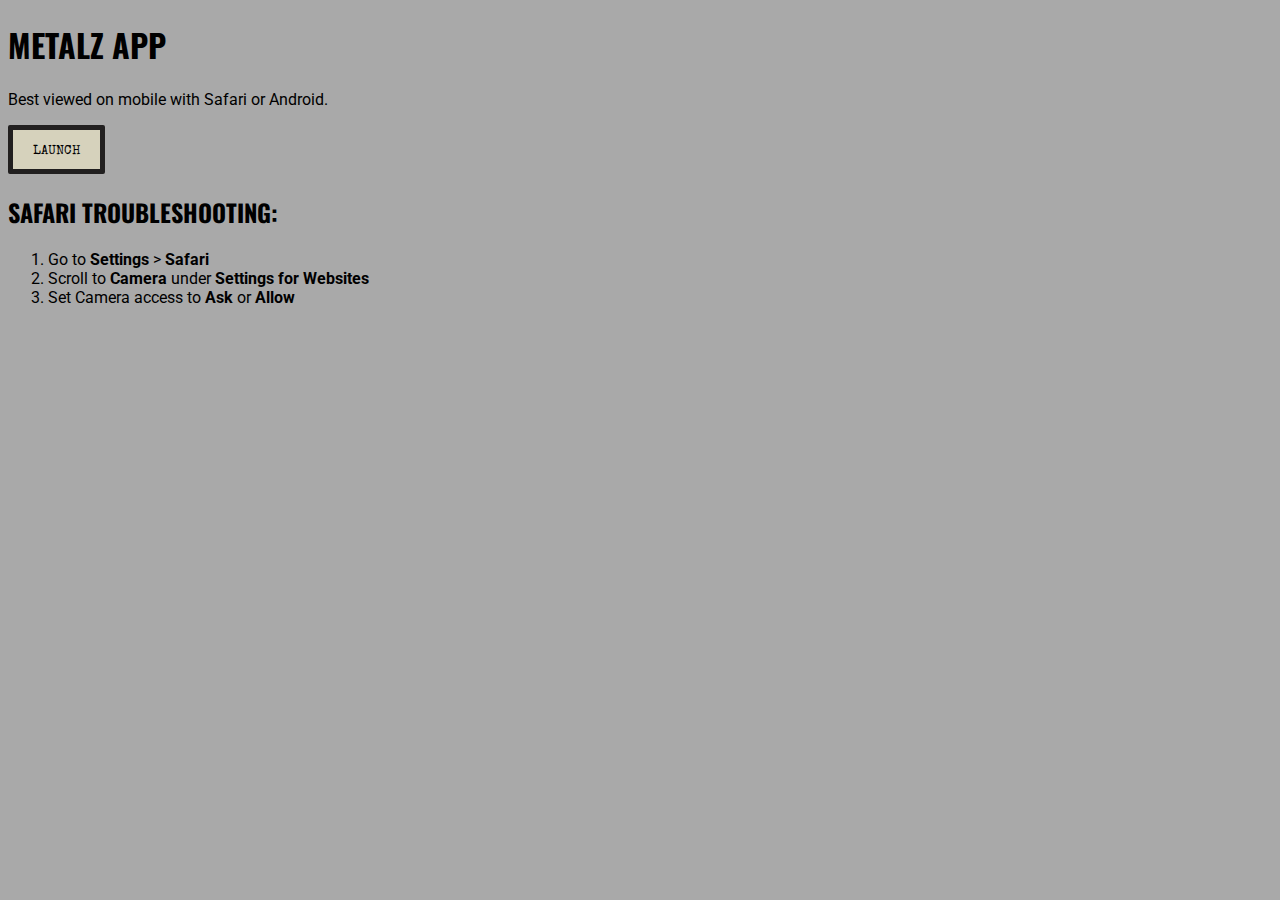
==== index.html @ 3a3b9aa0 "reducing instructions" ====
<!DOCTYPE html>
<html lang="en">
<head>
    <meta charset="UTF-8">
    <meta name="viewport" content="width=device-width, initial-scale=1.0">
    <title>Metalz App</title>
    <link rel="icon" type="image/png" sizes="512x512" href="favi-512x512.jpg">
    <link rel="stylesheet" href="styles.css">
    <link href="https://fonts.googleapis.com/css2?family=Oswald:wght@400;600&family=Roboto:wght@300&family=Special+Elite&display=swap" rel="stylesheet">
</head>
    <h1>Metalz App</h1>

    <p>Best viewed on mobile with Safari or Android.</p>
    
    <a href="ar-display.html"><button>Launch</button></a>

    <h2>Safari Troubleshooting:</h2>
    <ol>
        <li>Go to <b>Settings</b> > <b>Safari</b></li>
        <li>Scroll to <b>Camera</b> under <b>Settings for Websites</b></li>
        <li>Set Camera access to <b>Ask</b> or <b>Allow</b></li>

    </ol>

</body>
</html>
---- styles.css ----
body {
    background-color: darkgray;
    font-family: 'Roboto', sans-serif;
}

h1,h2,h3 {
    font-family: 'Oswald', sans-serif;
    text-transform: uppercase;
}

button {
    background-color: #D6D2BC;
    color: #000000;
    font-family: 'Special Elite', cursive;
    text-transform: uppercase;
    padding: 15px 20px 11px 20px;
    border: 5px solid #211f1f;
    border-radius: 2px;
}
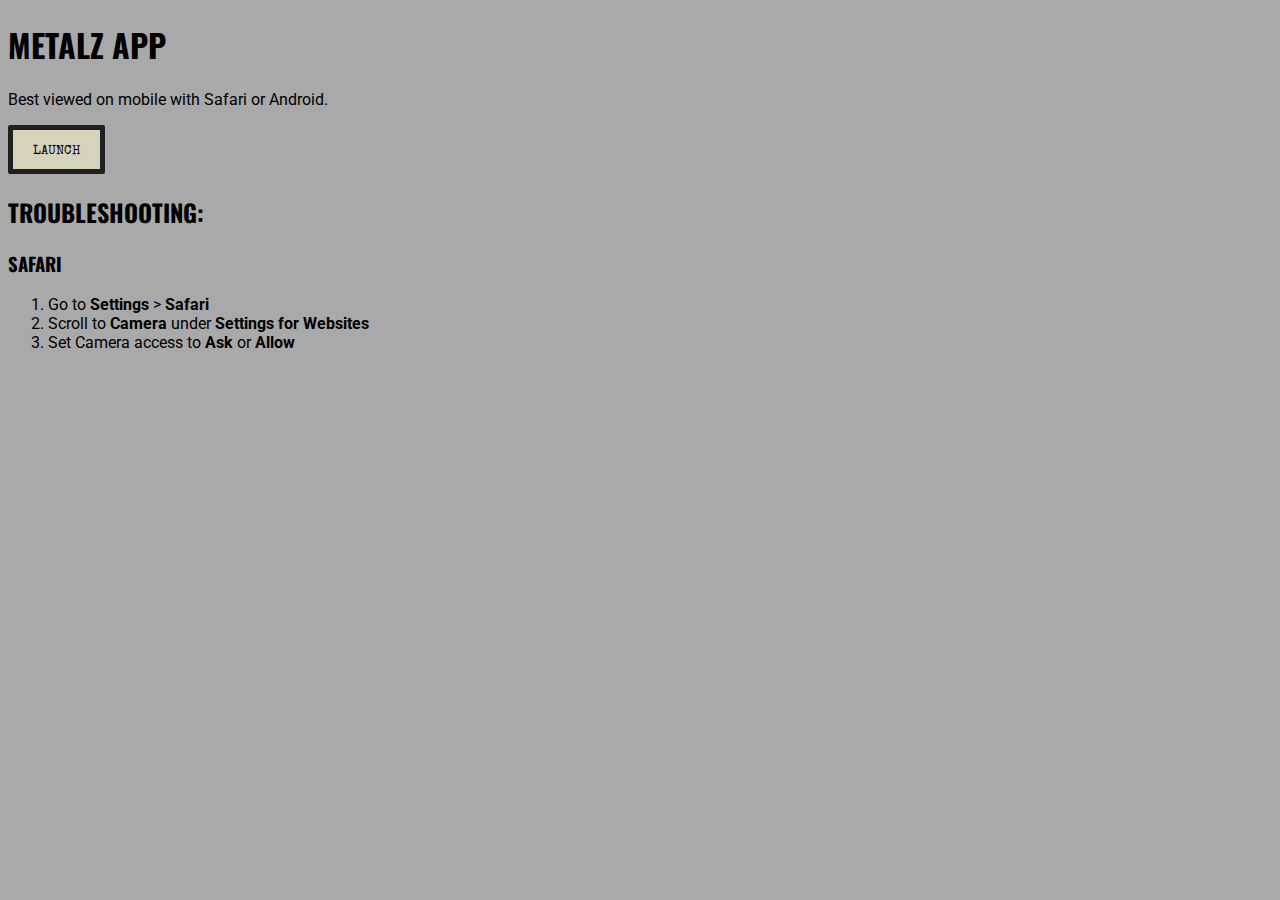
==== commit da11174b: "adding new pattern marker" ====
--- a/index.html
+++ b/index.html
@@ -3,7 +3,7 @@
 <head>
     <meta charset="UTF-8">
     <meta name="viewport" content="width=device-width, initial-scale=1.0">
-    <title>Metalz App</title>
+    <title>METALZ</title>
     <link rel="icon" type="image/png" sizes="512x512" href="favi-512x512.jpg">
     <link rel="stylesheet" href="styles.css">
     <link href="https://fonts.googleapis.com/css2?family=Oswald:wght@400;600&family=Roboto:wght@300&family=Special+Elite&display=swap" rel="stylesheet">
@@ -14,13 +14,13 @@
     
     <a href="ar-display.html"><button>Launch</button></a>
 
-    <h2>Safari Troubleshooting:</h2>
+    <h2>Troubleshooting:</h2>
+    <h3>Safari</h3>
     <ol>
         <li>Go to <b>Settings</b> > <b>Safari</b></li>
         <li>Scroll to <b>Camera</b> under <b>Settings for Websites</b></li>
         <li>Set Camera access to <b>Ask</b> or <b>Allow</b></li>
 
     </ol>
-
 </body>
 </html>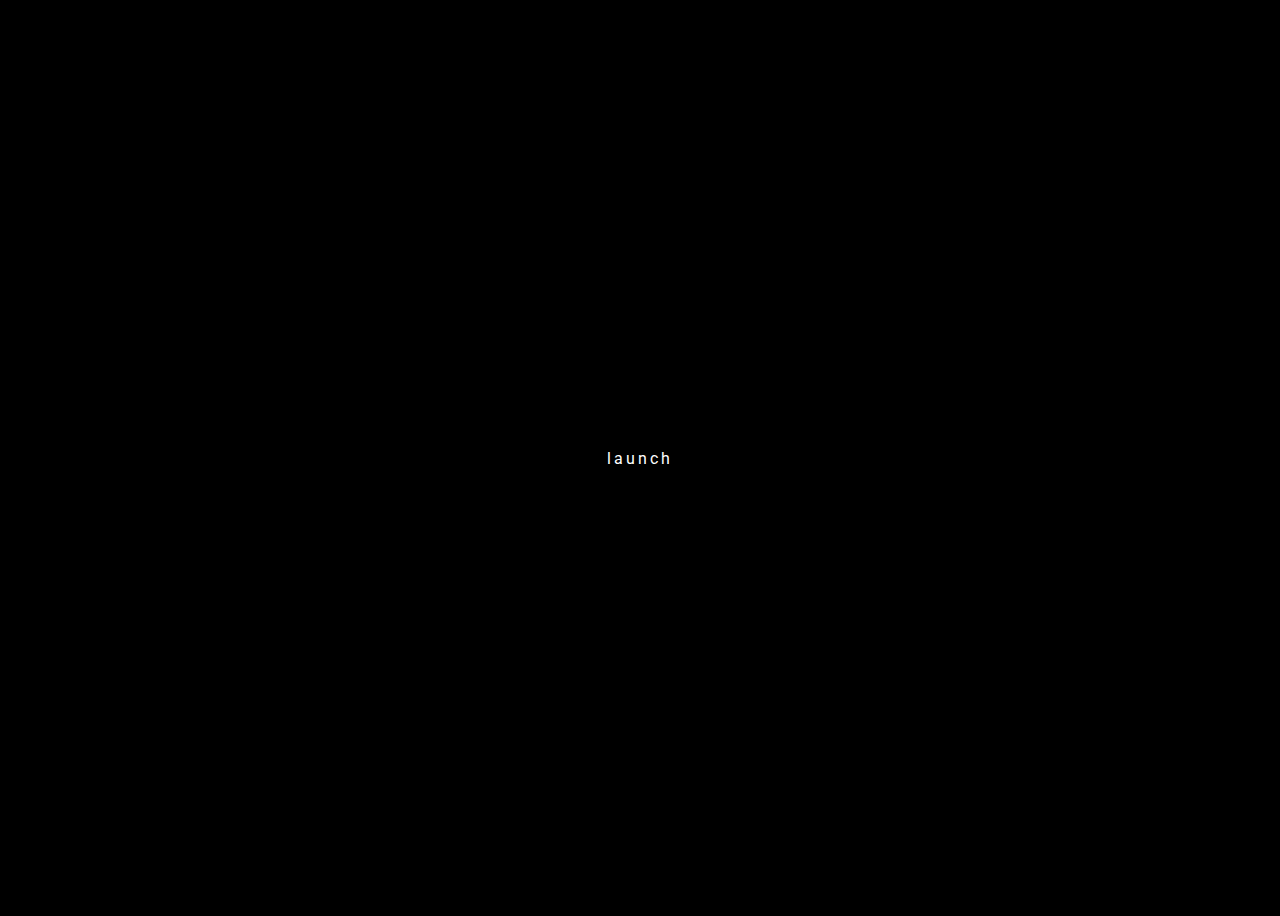
==== commit b7e6e458: "adding new 3d model and changes to homepage" ====
--- a/index.html
+++ b/index.html
@@ -6,21 +6,13 @@
     <title>METALZ</title>
     <link rel="icon" type="image/png" sizes="512x512" href="favi-512x512.jpg">
     <link rel="stylesheet" href="styles.css">
-    <link href="https://fonts.googleapis.com/css2?family=Oswald:wght@400;600&family=Roboto:wght@300&family=Special+Elite&display=swap" rel="stylesheet">
+    <link href="https://fonts.googleapis.com/css2?family=Roboto:wght@300&display=swap" rel="stylesheet">
 </head>
-    <h1>Metalz App</h1>
+<body>
 
-    <p>Best viewed on mobile with Safari or Android.</p>
+    <div>
+        <a href="ar-display.html">Launch</a>
+    </div>
     
-    <a href="ar-display.html"><button>Launch</button></a>
-
-    <h2>Troubleshooting:</h2>
-    <h3>Safari</h3>
-    <ol>
-        <li>Go to <b>Settings</b> > <b>Safari</b></li>
-        <li>Scroll to <b>Camera</b> under <b>Settings for Websites</b></li>
-        <li>Set Camera access to <b>Ask</b> or <b>Allow</b></li>
-
-    </ol>
 </body>
 </html>--- a/styles.css
+++ b/styles.css
@@ -1,19 +1,34 @@
 body {
-    background-color: darkgray;
-    font-family: 'Roboto', sans-serif;
+    background-color: #000000;
+    height: 100vh;
+    display: flex;
+    justify-content: center;
+    align-items: center;
 }
 
-h1,h2,h3 {
-    font-family: 'Oswald', sans-serif;
-    text-transform: uppercase;
+a {
+    font-family: 'Roboto', sans-serif;
+    text-decoration: none;
+    letter-spacing: 3px;
+    text-transform: lowercase;
+    color: #ffffff;
 }
 
-button {
-    background-color: #D6D2BC;
-    color: #000000;
-    font-family: 'Special Elite', cursive;
-    text-transform: uppercase;
-    padding: 15px 20px 11px 20px;
-    border: 5px solid #211f1f;
-    border-radius: 2px;
-}+/* div {
+    display: flex;
+    justify-content: center;
+    align-items: center;
+
+    width: 200px;
+    height: 200px;
+    border-radius: 50%;
+    box-shadow:
+      inset 0 0 50px #fff,
+      inset 20px 0 80px #f0f,
+      inset -20px 0 80px #0ff,
+      inset 20px 0 300px #f0f,
+      inset -20px 0 300px #0ff,
+      0 0 50px #fff,
+      -10px 0 80px #f0f,
+      10px 0 80px #0ff;
+  } */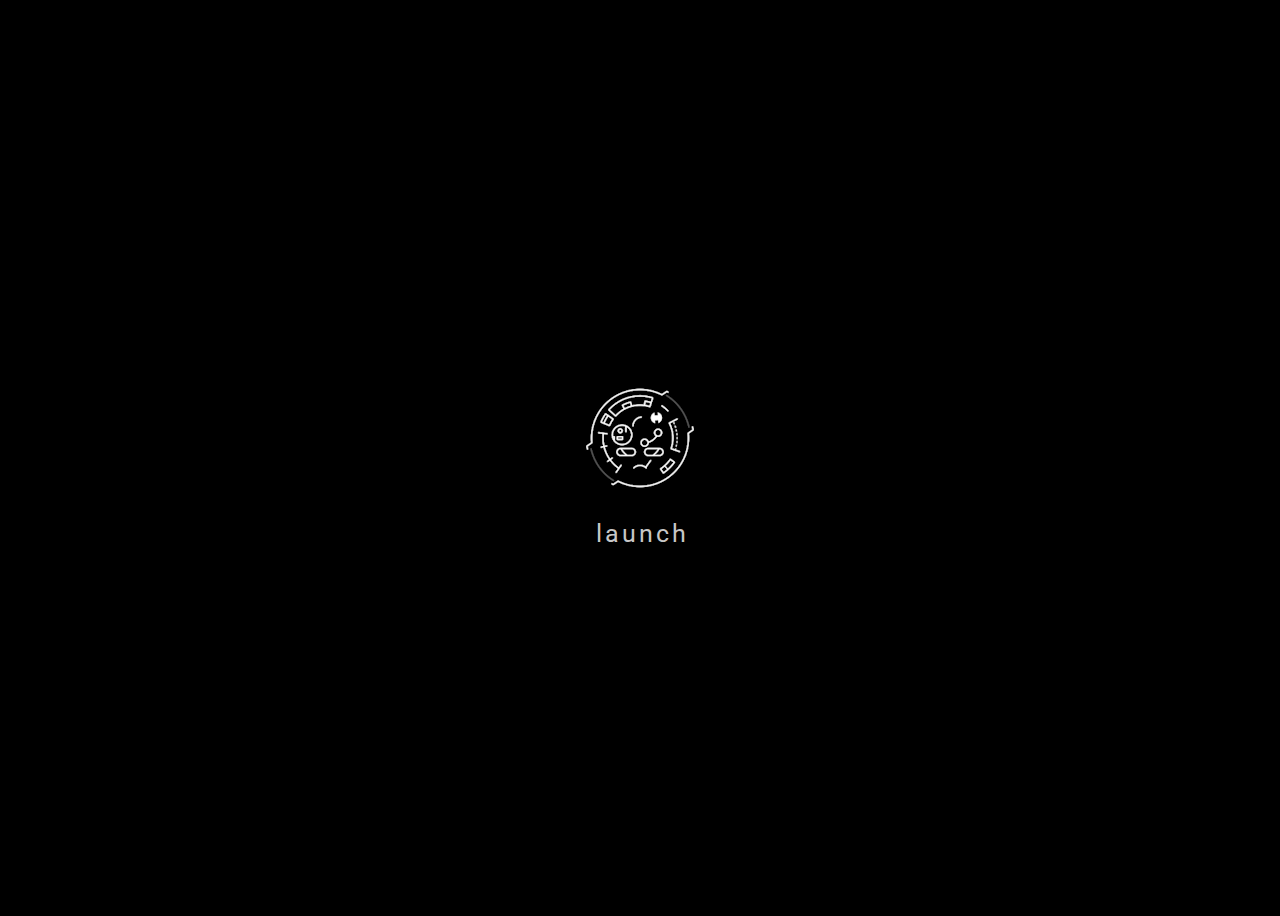
==== commit 04d203d9: "css styling" ====
--- a/index.html
+++ b/index.html
@@ -6,10 +6,11 @@
     <title>METALZ</title>
     <link rel="icon" type="image/png" sizes="512x512" href="favi-512x512.jpg">
     <link rel="stylesheet" href="styles.css">
-    <link href="https://fonts.googleapis.com/css2?family=Roboto:wght@300&display=swap" rel="stylesheet">
+    <link href="https://fonts.googleapis.com/css2?family=Roboto:wght@100&display=swap" rel="stylesheet">
 </head>
 <body>
 
+    <a href="ar-display.html"><img src="bwpreloader.gif" alt=""></a>
     <div>
         <a href="ar-display.html">Launch</a>
     </div>
--- a/styles.css
+++ b/styles.css
@@ -2,16 +2,34 @@
     background-color: #000000;
     height: 100vh;
     display: flex;
+    flex-direction: column;
     justify-content: center;
     align-items: center;
 }
 
 a {
     font-family: 'Roboto', sans-serif;
+    font-size: 25px;
     text-decoration: none;
     letter-spacing: 3px;
     text-transform: lowercase;
-    color: #ffffff;
+    color: #c7c7c7;
+    margin-top: -80px;
+}
+
+img {
+    width: 100%;
+}
+
+div {
+    margin-top: -75px;
+    margin-left: 4px;
+}
+
+#arjsDebugUIContainer > div:nth-child(2) > span,
+#arjsDebugUIContainer > div:nth-child(1) {
+    display: none !important;
+    background-color: rgb(127 127 127 / 0%) !important;
 }
 
 /* div {
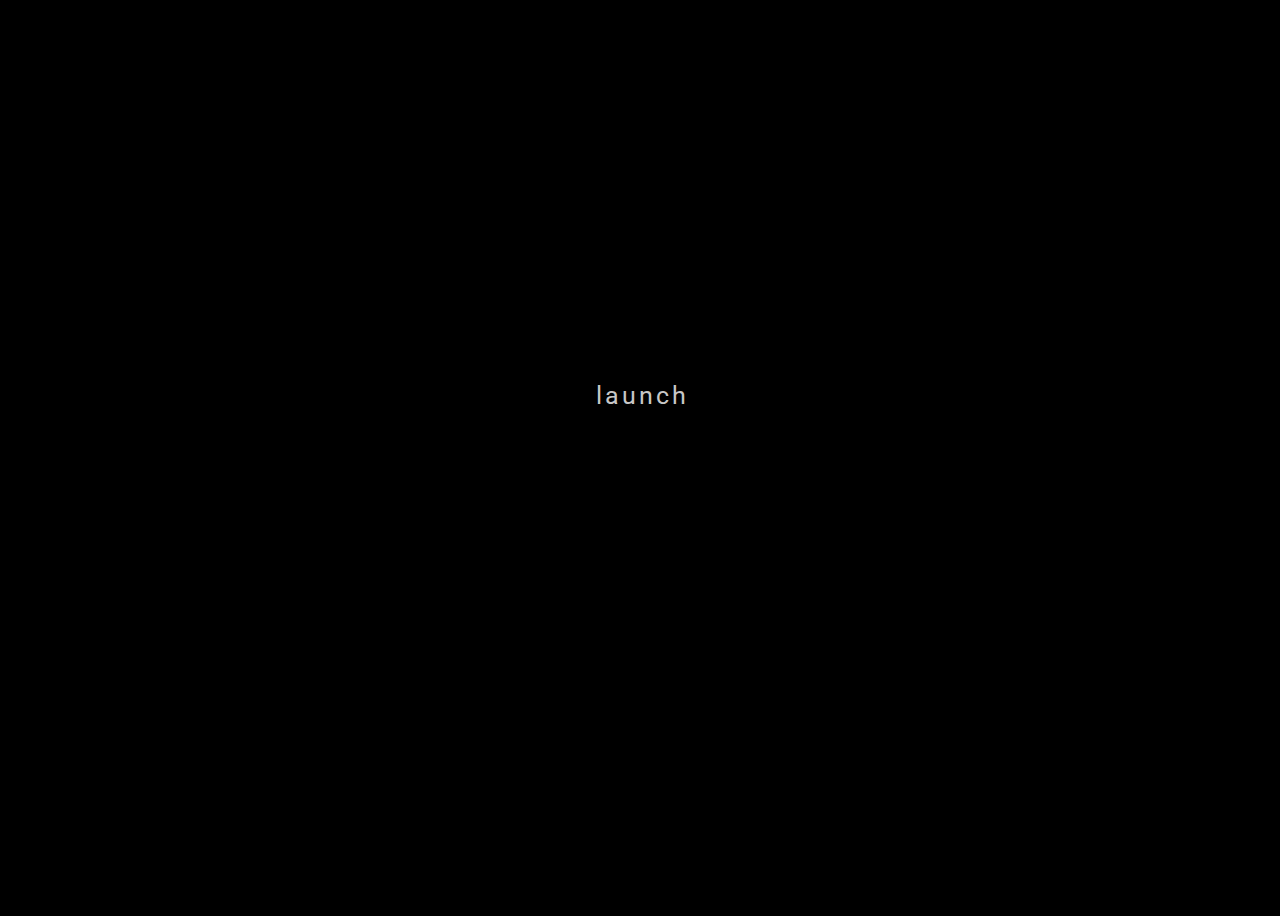
==== commit fe8d4103: "adding raw gif" ====
--- a/index.html
+++ b/index.html
@@ -10,7 +10,7 @@
 </head>
 <body>
 
-    <a href="ar-display.html"><img src="bwpreloader.gif" alt=""></a>
+    <a href="ar-display.html"><img src="https://raw.githubusercontent.com/lunchboxjuicebox/metalz-ar/master/bwpreloader.gif" alt=""></a>
     <div>
         <a href="ar-display.html">Launch</a>
     </div>
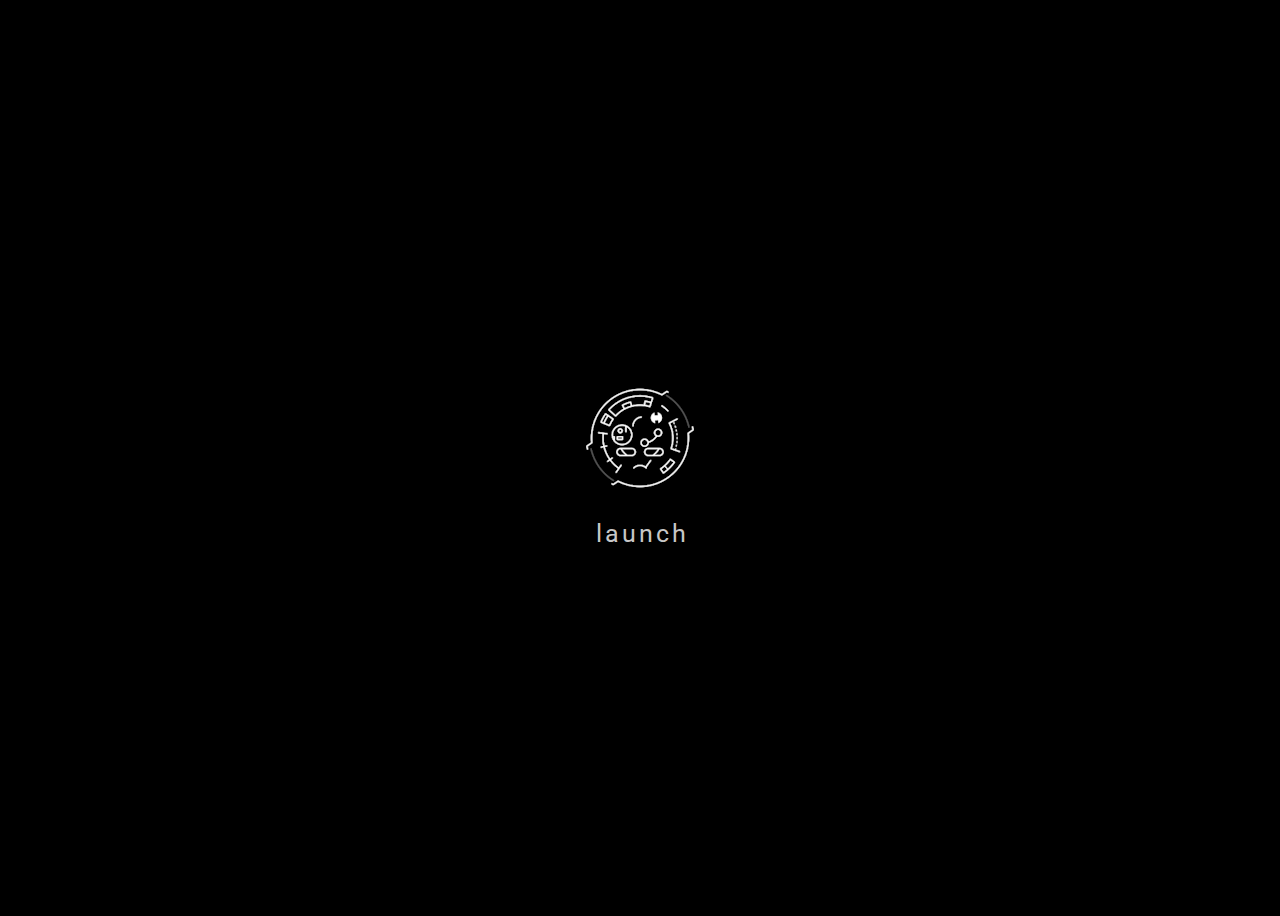
==== commit d04fe486: "preloader" ====
--- a/index.html
+++ b/index.html
@@ -10,7 +10,7 @@
 </head>
 <body>
 
-    <a href="ar-display.html"><img src="https://raw.githubusercontent.com/lunchboxjuicebox/metalz-ar/master/bwpreloader.gif" alt=""></a>
+    <a href="ar-display.html"><img src="bwloader.gif"></img></a>
     <div>
         <a href="ar-display.html">Launch</a>
     </div>
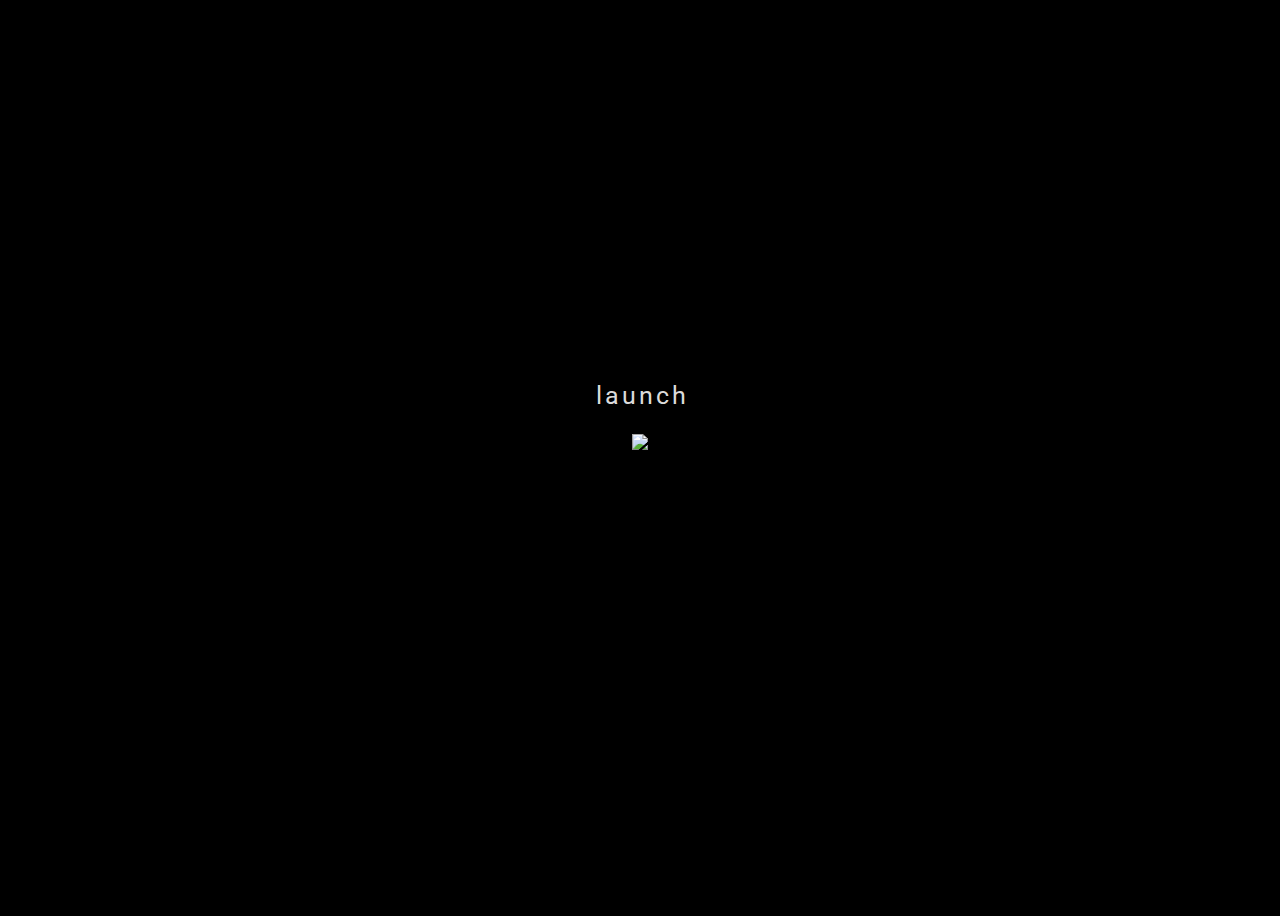
==== commit 698afff4: "gif" ====
--- a/index.html
+++ b/index.html
@@ -10,7 +10,7 @@
 </head>
 <body>
 
-    <a href="ar-display.html"><img src="bwloader.gif"></img></a>
+    <a href="ar-display.html"><img src="loader-detail.gif"></img></a>
     <div>
         <a href="ar-display.html">Launch</a>
     </div>
--- a/styles.css
+++ b/styles.css
@@ -13,7 +13,7 @@
     text-decoration: none;
     letter-spacing: 3px;
     text-transform: lowercase;
-    color: #c7c7c7;
+    color: #dbdbdb;
     margin-top: -80px;
 }
 
